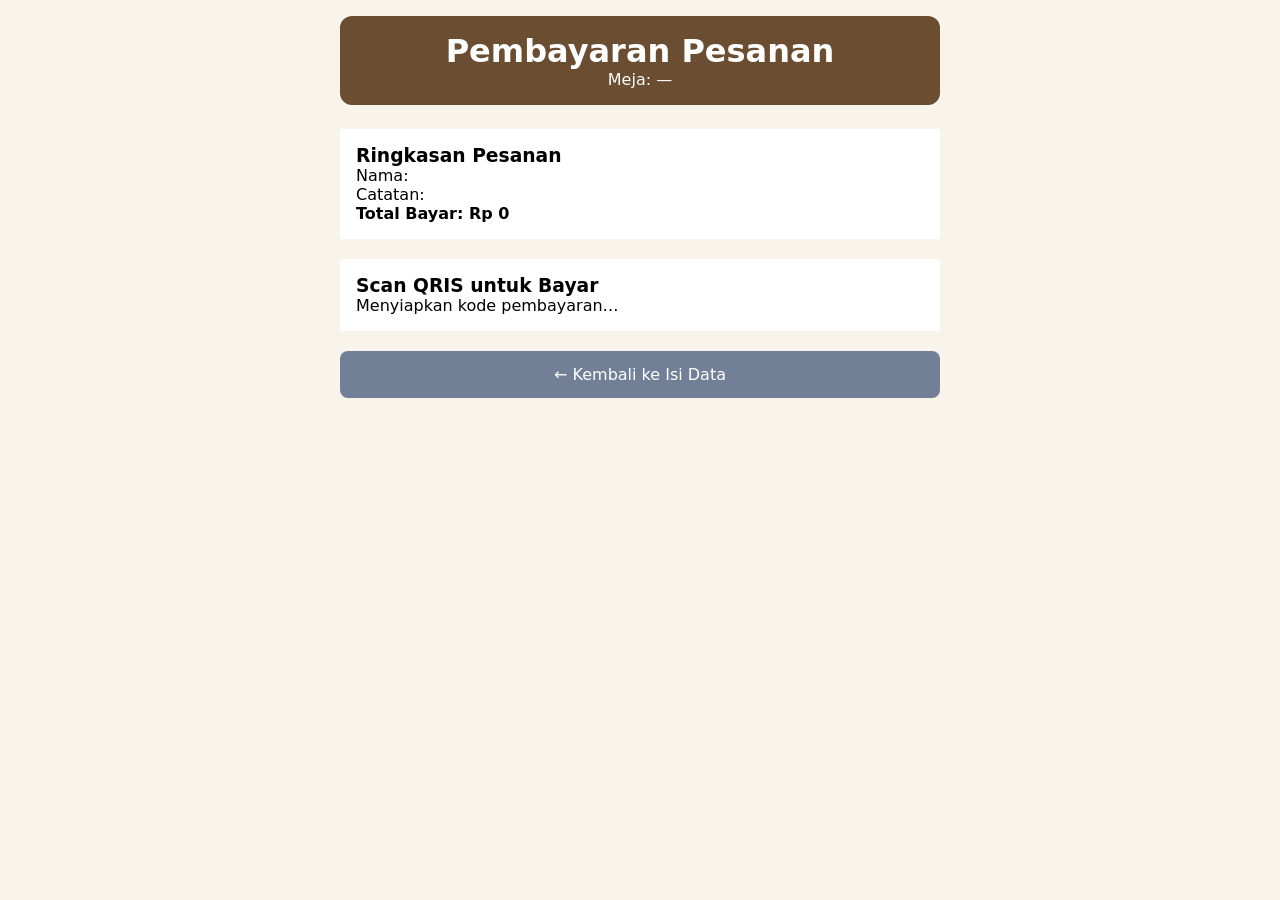
==== bayar.html @ be3c0c2a "Add files via upload" ====
<!DOCTYPE html>
<html lang="id">
<head>
  <meta charset="UTF-8">
  <meta name="viewport" content="width=device-width, initial-scale=1.0">
  <title>Pembayaran | Kafe Saya</title>
  <link rel="stylesheet" href="style.css">
</head>
<body>
  <div class="container">
    <header class="header-kafe">
      <h1>Pembayaran Pesanan</h1>
      <p id="infoMeja">Meja: —</p>
    </header>

    <section class="ringkasan-bayar">
      <h3>Ringkasan Pesanan</h3>
      <p>Nama: <span id="infoNama"></span></p>
      <p>Catatan: <span id="infoCatatan"></span></p>
      <div id="daftarBarangBayar"></div>
      <p class="total-bayar"><strong>Total Bayar: <span id="totalBayar">Rp 0</span></strong></p>
    </section>

    <section class="area-qris">
      <h3>Scan QRIS untuk Bayar</h3>
      <div id="tempatQris">
        <p>Menyiapkan kode pembayaran…</p>
      </div>
      <p id="statusBayar"></p>
    </section>

    <button id="btnKembaliData" class="btn-kembali">← Kembali ke Isi Data</button>
  </div>

  <script src="script‑bayar.js"></script>
</body>
</html>
---- style.css ----
* {
  margin: 0;
  padding: 0;
  box-sizing: border-box;
  font-family: system-ui, sans-serif;
}
body {
  background-color: #f8f3eb;
  padding: 16px;
}
.container {
  max-width: 600px;
  margin: 0 auto;
}
.header-kafe {
  text-align: center;
  margin-bottom: 24px;
  padding: 16px;
  background: #6b4e31;
  color: white;
  border-radius: 12px;
}
.nomor-meja {
  margin-top: 8px;
  font-size: 18px;
}
.bagian-menu h2 {
  margin-bottom: 12px;
  color: #443322;
}
.item {
  background: #fff;
  padding: 14px;
  border-radius: 10px;
  margin-bottom: 10px;
  display: flex;
  justify-content: space-between;
  align-items: center;
  box-shadow: 0 1px 3px rgba(0,0,0,0.1);
}
.btn-tambah {
  background: #8b5a2b;
  color: white;
  border: none;
  padding: 6px 12px;
  border-radius: 6px;
  cursor: pointer;
}
.bagian-keranjang {
  margin-top: 32px;
  background: #fff;
  padding: 16px;
  border-radius: 12px;
  box-shadow: 0 1px 3px rgba(0,0,0,0.1);
}
.barang-keranjang {
  display: flex;
  justify-content: space-between;
  align-items: center;
  padding: 6px 0;
  border-bottom: 1px solid #eee;
}
.btn-hapus {
  background: #e53e3e;
  color: white;
  border: none;
  padding: 4px 8px;
  border-radius: 4px;
  font-size: 12px;
  cursor: pointer;
}
.btn-kosong {
  width: 100%;
  margin:12px 0;
  padding:10px;
  background:#dd6b20;
  color:white;
  border:none;
  border-radius:8px;
  cursor:pointer;
}
.total {
  margin: 16px 0;
  font-size: 18px;
}
.btn-lanjut {
  width: 100%;
  padding: 14px;
  background: #2c7a7b;
  color: white;
  border: none;
  border-radius: 8px;
  font-size: 16px;
  cursor: pointer;
}
.btn-lanjut:disabled {
  background: #aaa;
  cursor: not-allowed;
}
.form-data {
  margin: 20px 0;
}
.form-data label {
  display: block;
  margin-top:14px;
  margin-bottom:6px;
  font-weight:500;
}
.form-data input, .form-data textarea {
  width:100%;
  padding:12px;
  border:1px solid #ddd;
  border-radius:8px;
  font-size:16px;
}
.ringkasan-pesanan {
  background:#fff;
  padding:16px;
  border-radius:12px;
  margin:24px 0;
}
.barang-ringkasan {
  display: flex;
  justify-content: space-between;
  padding: 4px 0;
}
.subtotal {
  margin-top:10px;
  font-size:15px;
  color:#444;
}
hr {
  margin:12px 0;
  border: none;
  border-top:1px solid #ddd;
}
.tombol-grup {
  display:grid;
  gap:12px;
}
.btn-kembali {
  width:100%;
  padding:14px;
  background:#718096;
  color:white;
  border:none;
  border-radius:8px;
  font-size:16px;
  cursor:pointer;
}

.ringkasan-bayar, .area-qris {
  background:#fff;
  padding:16px;
  border‑radius:12px;
  margin:20px 0;
}
.total‑bayar {
  margin‑top:12px;
  font‑size:18px;
  font‑weight:bold;
}
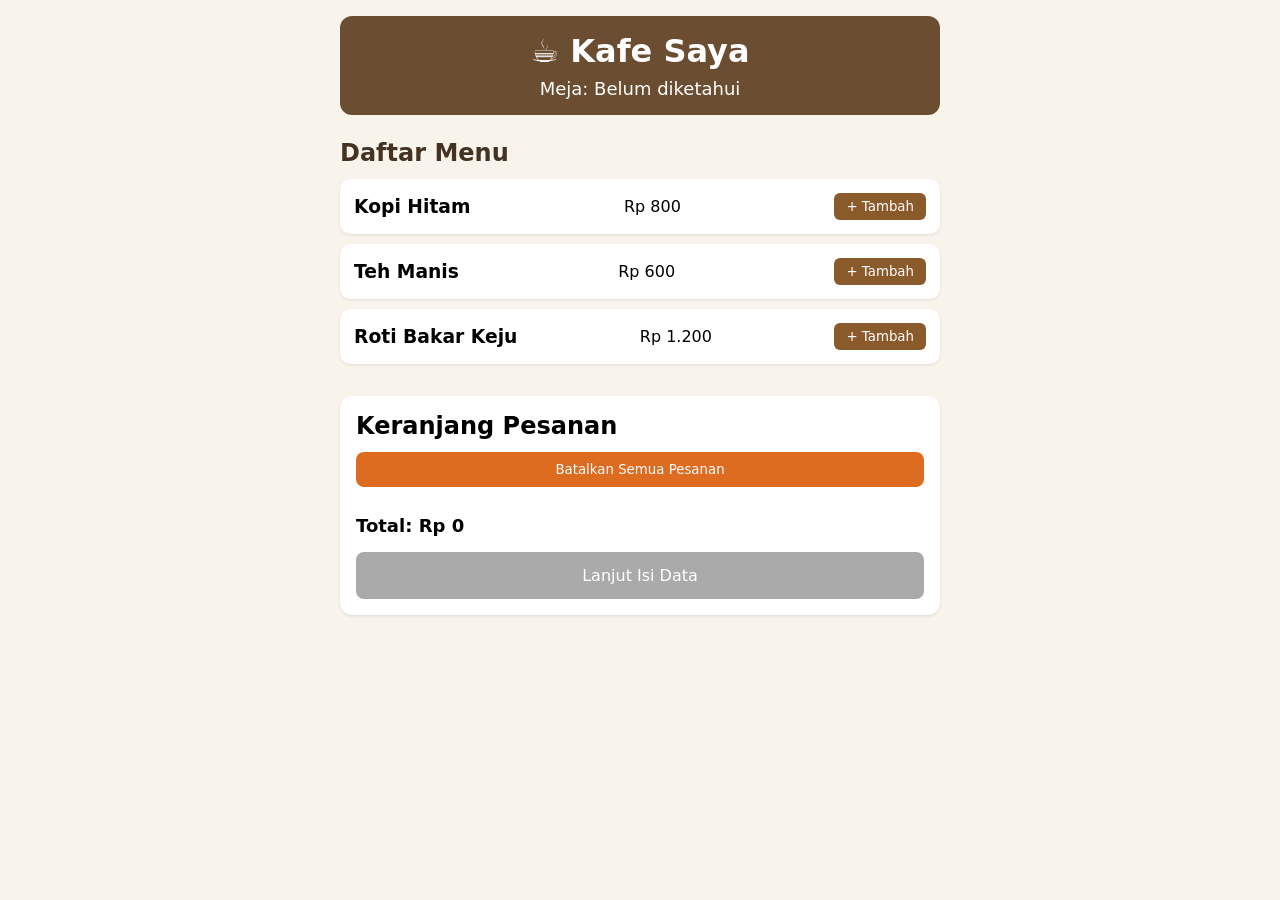
==== commit 7caccc77: "Fix script tag source in bayar.html" ====
--- a/bayar.html
+++ b/bayar.html
@@ -32,6 +32,6 @@
     <button id="btnKembaliData" class="btn-kembali">← Kembali ke Isi Data</button>
   </div>
 
-  <script src="script‑bayar.js"></script>
+  <script src="script-bayar.js"></script>
 </body>
 </html>
